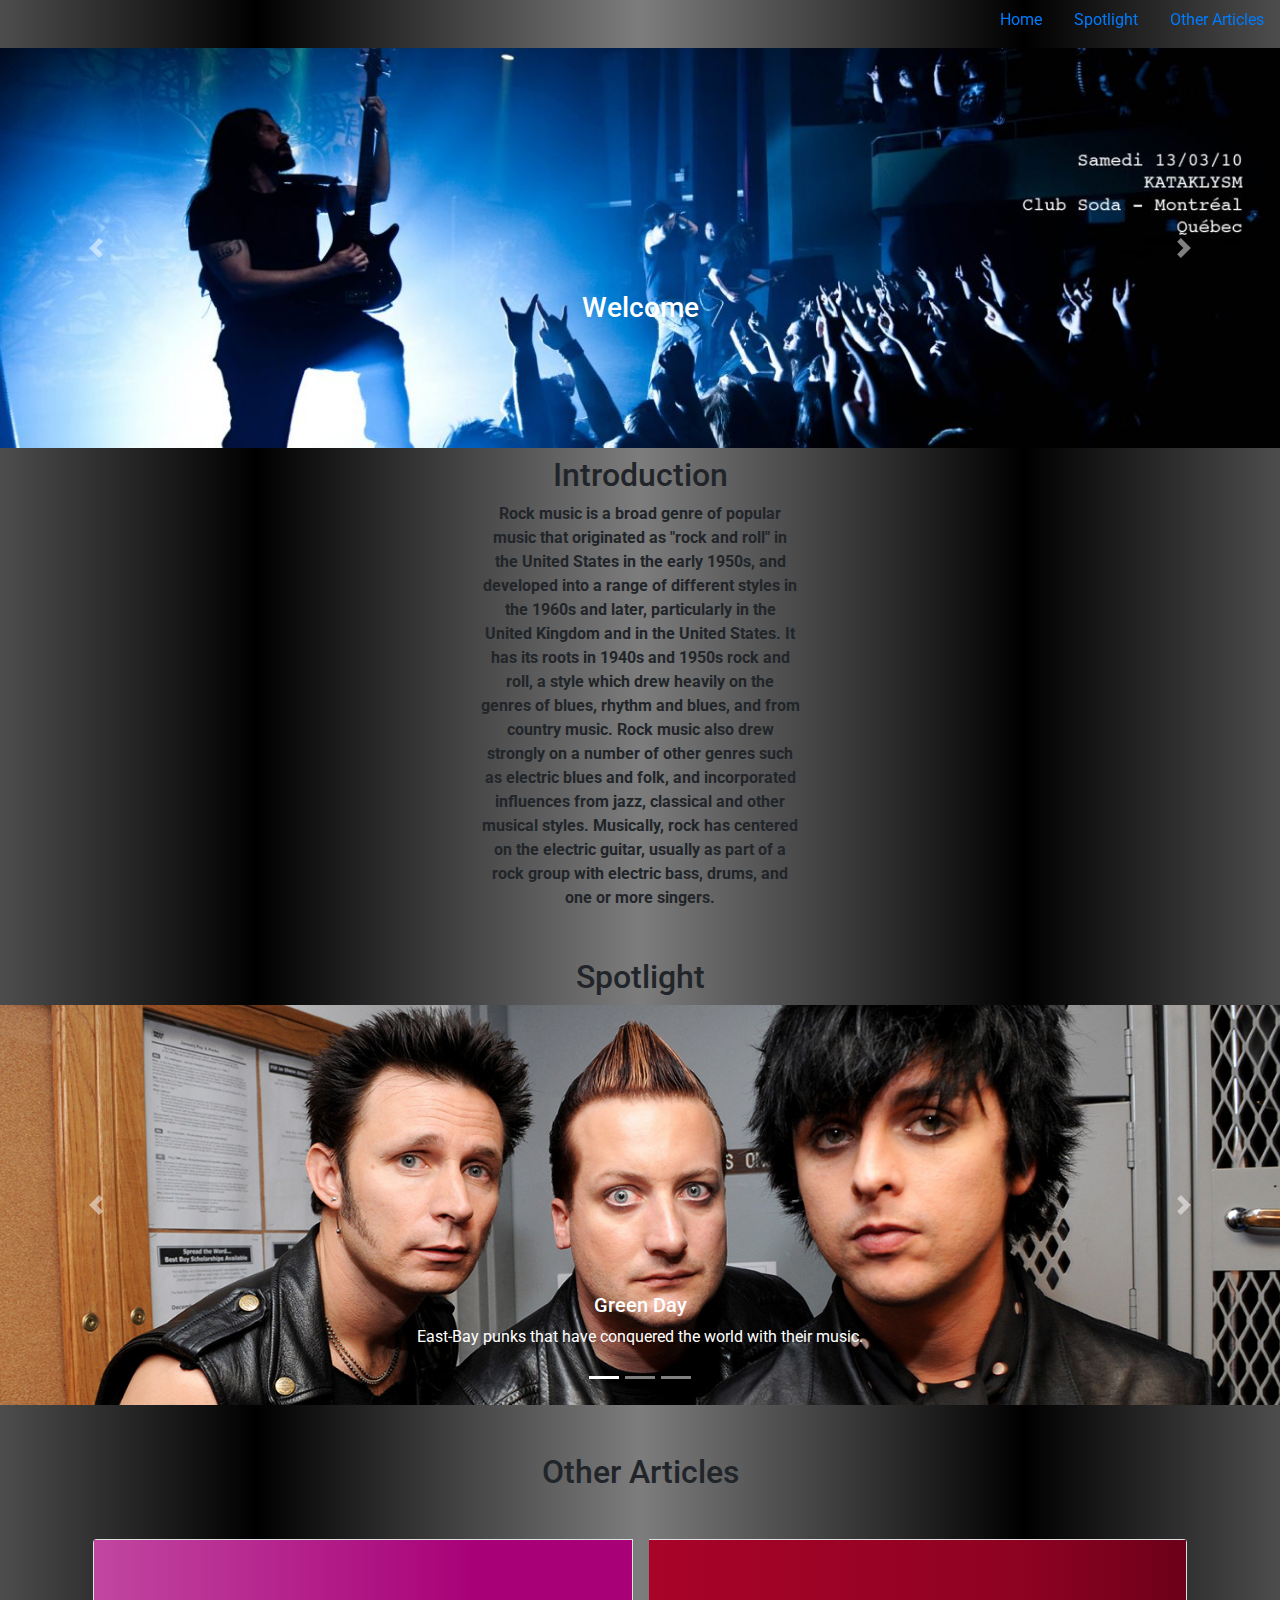
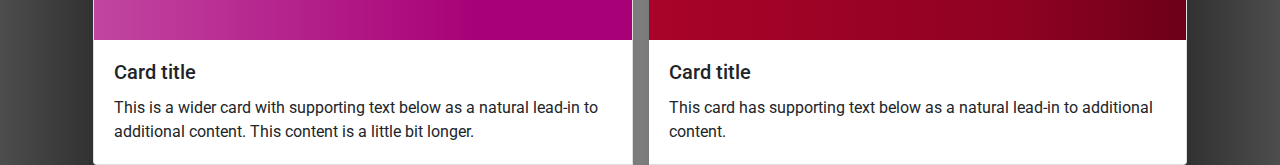
==== index.html @ 642d26ae "Add files via upload" ====
<!DOCTYPE html>
<html lang="en">

<head>
    <meta charset="UTF-8">
    <title>Document</title>
    <link rel="stylesheet" href="https://stackpath.bootstrapcdn.com/bootstrap/4.3.1/css/bootstrap.min.css" integrity="sha384-ggOyR0iXCbMQv3Xipma34MD+dH/1fQ784/j6cY/iJTQUOhcWr7x9JvoRxT2MZw1T" crossorigin="anonymous">
    <link rel="stylesheet" href="style.css">
</head>

<body class="body_Main">
    <nav>
        <ul class="nav justify-content-end fixed-top">
            <li class="nav-item"> <a class="nav-link active" href="#carouselExampleFade">Home</a> </li>
            <li class="nav-item"> <a class="nav-link" href="#Spotlight">Spotlight</a> </li>
            <li class="nav-item"> <a class="nav-link" href="#Other">Other Articles</a> </li>
        </ul>
    </nav>
    <div id="carouselExampleFade" class="carousel slide carousel-fade mt-5" data-ride="carousel">
        <div class="carousel-inner">
            <div class="carousel-item active pic_top1">
                <div class="carousel-caption d-none d-md-block">
                    <h3 class="h3">Welcome</h3>
                </div>
            </div>
            <div class="carousel-item pic_top2">
                <div class="carousel-caption d-none d-md-block">
                    <h3 class="h3">Welcome</h3>
                </div>
            </div>
            <div class="carousel-item pic_top3">
                <div class="carousel-caption d-none d-md-block">
                    <h3 class="h3">Welcome</h3>
                </div>
            </div>
        </div>
        <a class="carousel-control-prev" href="#carouselExampleFade" role="button" data-slide="prev"> <span class="carousel-control-prev-icon" aria-hidden="true"></span> <span class="sr-only">Previous</span> </a>
        <a class="carousel-control-next" href="#carouselExampleFade" role="button" data-slide="next"> <span class="carousel-control-next-icon" aria-hidden="true"></span> <span class="sr-only">Next</span> </a>
    </div>
    <h2 class="text-center mt-2">Introduction</h2>
    <article>
        <p class="intro">
            Rock music is a broad genre of popular music that originated as "rock and roll" in the United States in the early 1950s, and developed into a range of different styles in the 1960s and later, particularly in the United Kingdom and in the United States. It has its roots in 1940s and 1950s rock and roll, a style which drew heavily on the genres of blues, rhythm and blues, and from country music. Rock music also drew strongly on a number of other genres such as electric blues and folk, and incorporated influences from jazz, classical and other musical styles. Musically, rock has centered on the electric guitar, usually as part of a rock group with electric bass, drums, and one or more singers.
        </p>
    </article>
    <h2 id="Spotlight" class="text-center mt-5">Spotlight</h2>
    <div class="bd-example">
        <div id="carouselExampleCaptions" class="carousel slide" data-ride="carousel">
            <ol class="carousel-indicators">
                <li data-target="#carouselExampleCaptions" data-slide-to="0" class="active"></li>
                <li data-target="#carouselExampleCaptions" data-slide-to="1"></li>
                <li data-target="#carouselExampleCaptions" data-slide-to="2"></li>
            </ol>
            <div class="carousel-inner">
                <div class="carousel-item active GD_poster">
                    <div class="carousel-caption d-none d-md-block">
                        <h5><a class="text" href="GreenDay.html">Green Day</a></h5>
                        <p><a class="text" href="GreenDay.html">East-Bay punks that have conquered the world with their music.</a></p>
                    </div>
                </div>
                <div class="carousel-item bmth_poster">
                    <div class="carousel-caption d-none d-md-block">
                        <h5>Bring Me The Horizon</h5>
                        <p>British hard rock enthusiasts.</p>
                    </div>
                </div>
                <div class="carousel-item pic_spl3">
                    <div class="carousel-caption d-none d-md-block">
                        <h5>Hollywood Undead</h5>
                        <p>6 masked Californian men creating top-tier rap-rock music.</p>
                    </div>
                </div>
            </div>
            <a class="carousel-control-prev" href="#carouselExampleCaptions" role="button" data-slide="prev"> <span class="carousel-control-prev-icon" aria-hidden="true"></span> <span class="sr-only">Previous</span> </a>
            <a class="carousel-control-next" href="#carouselExampleCaptions" role="button" data-slide="next"> <span class="carousel-control-next-icon" aria-hidden="true"></span> <span class="sr-only">Next</span> </a>
        </div>
    </div>
    <h2 class="text-center mt-5">Other Articles</h2>
    <div id="Other" class="container mt-5">
        <div class="card-group">
            <div class="card mx-2">
                <div class="card_pic1"></div>
                <div class="card-body">
                    <h5 class="card-title">Card title</h5>
                    <p class="card-text">This is a wider card with supporting text below as a natural lead-in to additional content. This content is a little bit longer.</p>
                </div>
            </div>
            <div class="card mx-2">
                <div class="card_pic2"></div>
                <div class="card-body">
                    <h5 class="card-title">Card title</h5>
                    <p class="card-text">This card has supporting text below as a natural lead-in to additional content. </p>
                </div>
            </div>
        </div>
    </div>
    <script src="https://code.jquery.com/jquery-3.2.1.slim.min.js" integrity="sha384-KJ3o2DKtIkvYIK3UENzmM7KCkRr/rE9/Qpg6aAZGJwFDMVNA/GpGFF93hXpG5KkN" crossorigin="anonymous"></script>
    <script src="https://cdnjs.cloudflare.com/ajax/libs/popper.js/1.12.9/umd/popper.min.js" integrity="sha384-ApNbgh9B+Y1QKtv3Rn7W3mgPxhU9K/ScQsAP7hUibX39j7fakFPskvXusvfa0b4Q" crossorigin="anonymous"></script>
    <script src="https://maxcdn.bootstrapcdn.com/bootstrap/4.0.0/js/bootstrap.min.js" integrity="sha384-JZR6Spejh4U02d8jOt6vLEHfe/JQGiRRSQQxSfFWpi1MquVdAyjUar5+76PVCmYl" crossorigin="anonymous"></script>
</body>

</html>
---- style.css ----
@import url('https://fonts.googleapis.com/css?family=Roboto:400,700');

.intro {
    font-family: Roboto;
    width: 25%;
    margin: auto;
    text-align: center;
    font-weight: bold;
}

.text {
    color: white;
}

.text:hover {
    text-decoration: none;
    color: red;
}

.pic_spl3 {
    background: -webkit-linear-gradient(left, rgba(239, 197, 202, 1) 0%, rgba(210, 75, 90, 1) 0%, rgba(241, 142, 153, 1) 0%, rgba(186, 39, 55, 1) 100%);
    height: 400px;
}

.pic_top1 {
    background: -webkit-linear-gradient(left, rgba(239, 197, 202, 1) 0%, rgba(210, 75, 90, 1) 0%, rgba(241, 142, 153, 1) 0%, rgba(186, 39, 55, 1) 100%);
    background-image: url(img/rock1.jpg);
    background-size: cover;
    background-position: 50% 40%;
    height: 400px;
}

.pic_top2 {
    background: -webkit-linear-gradient(left, rgba(98, 125, 77, 1) 0%, rgba(31, 59, 8, 1) 100%);
    background-image: url(img/rock2.jpg);
    background-size: cover;
    background-position: 45% 60%;
    height: 400px;
}

.pic_top3 {
    background: -webkit-linear-gradient(left, rgba(179, 220, 237, 1) 0%, rgba(41, 184, 229, 1) 50%, rgba(188, 224, 238, 1) 100%);
    background-image: url(img/rock3.jpg);
    background-size: cover;
    background-position: 50% 53%;
    height: 400px;
}

.card_pic1 {
    background: -webkit-linear-gradient(left, rgba(203, 96, 179, 1) 0%, rgba(193, 70, 161, 1) 0%, rgba(168, 0, 119, 1) 72%, rgba(168, 0, 119, 1) 100%);
    height: 100px;
}

.card_pic2 {
    background: -webkit-linear-gradient(left, rgba(169, 3, 41, 1) 0%, rgba(143, 2, 34, 1) 68%, rgba(109, 0, 25, 1) 100%);
    height: 100px;
}

.card_pic3 {
    background: -webkit-linear-gradient(left, rgba(147, 206, 222, 1) 0%, rgba(117, 189, 209, 1) 50%, rgba(73, 165, 191, 1) 100%);
    height: 100px;
}

.body_Main {
    background: -webkit-linear-gradient(left, rgba(77, 77, 77, 1) 0%, rgba(0, 0, 0, 1) 20%, rgba(125, 125, 125, 1) 50%, rgba(0, 0, 0, 1) 80%, rgba(77, 77, 77, 1) 100%);
}

.body_GD {
    background: -webkit-linear-gradient(left, rgba(97, 3, 3, 1) 0%, rgba(0, 0, 0, 1) 15%, rgba(0, 0, 0, 1) 50%, rgba(0, 0, 0, 1) 85%, rgba(97, 3, 3, 1) 100%);
}

.nav_Main {
    background: -webkit-linear-gradient(left, rgba(77, 77, 77, 1) 0%, rgba(0, 0, 0, 1) 20%, rgba(125, 125, 125, 1) 50%, rgba(0, 0, 0, 1) 80%, rgba(0, 0, 0, 1) 100%);
}

.nav_GD {
    background: -webkit-linear-gradient(left, rgba(97, 3, 3, 1) 0%, rgba(0, 0, 0, 1) 15%, rgba(0, 0, 0, 1) 50%, rgba(0, 0, 0, 1) 100%);
}

.h3 {
    position: relative;
    top: -75px;
    left: 0px;
}

.GD_pic1 {
    background-image: url(img/green-day-poster.jpg);
    height: 140px;
    background-size: cover;
}

.GD_pic2 {
    background-image: url(img/WEB_PHOTO_GREENDAY_070813.jpg);
    height: 240px;
    background-size: cover;
}

.GD_pic3 {
    background-image: url(img/wall-graffiti.jpeg);
    background-size: cover;
    height: 180px;
}

.GD_pic4 {
    background-image: url(img/green-day-fan-performs-onstage-chicago-concert.jpg);
    background-size: cover;
    height: 180px;
}

.GD_pic5 {
    background-image: url(img/Green-Day-2-671x377.png);
    background-size: cover;
    height: 150px;
}

.GD_text {
    width: 50%;
    margin: auto;
    color: #610303;
    margin-top: 50px;
    text-align: center;
    font-family: Roboto;
    font-weight: bold;
}

.GD_article {
    margin-top: 50px;
}

.GD_Kerplunk {
    background-image: url(img/Kerplunk.jpg);
    width: 125px;
    height: 125px;
    background-size: cover;
    margin: auto;
    margin-top: 20px;
}

.GD_Dookie {
    background-image: url(img/Dookie-poster.jpg);
    width: 125px;
    height: 125px;
    background-size: cover;
    margin: auto;
    margin-top: 20px;
}

.GD_Insomniac {
    background-image: url(img/Insomniac.jpg);
    width: 125px;
    height: 125px;
    background-size: cover;
    margin: auto;
    margin-top: 20px;
}

.GD_Nimrod {
    background-image: url(img/Nimrod.jpg);
    width: 125px;
    height: 125px;
    background-size: cover;
    margin: auto;
    margin-top: 20px;
}

.GD_Warning {
    background-image: url(img/Warning.jpg);
    width: 125px;
    height: 125px;
    background-size: cover;
    margin: auto;
    margin-top: 20px;
}

.GD_American_Idiot {
    background-image: url(img/american-idiot-poster.png);
    width: 125px;
    height: 125px;
    background-size: cover;
    margin: auto;
    margin-top: 20px;
}

.GD_21st_Cent_Break {
    background-image: url(img/21stCenturyBreakdown.jpg);
    width: 125px;
    height: 125px;
    background-size: cover;
    margin: auto;
    margin-top: 20px;
}

.GD_Uno_Dos_Tre {
    background-image: url(img/UnoDosTre.jpg);
    width: 125px;
    height: 125px;
    background-size: cover;
    margin: auto;
    margin-top: 20px;
}

.GD_Revolution_Radio {
    background-image: url(img/RevolutionRadio.jpg);
    width: 125px;
    height: 125px;
    background-size: cover;
    margin: auto;
    margin-top: 20px;
}

.GD_poster {
    background-image: url(img/rs-tre-cool-f3ada6b9-bcac-4a87-b254-a16cdd8eac57.jpg);
    background-size: cover;
    background-position: 50% 33%;
    height: 400px;
}

.GD_Jesus_Video {
    position: relative;
    top: 0px;
    left: 30%;
    margin-top: 20px;
}

.bmth_poster {
    background-image: url(img/bmth.jpg);
    background-size: cover;
    background-position: 50% 33%;
    height: 400px;
}
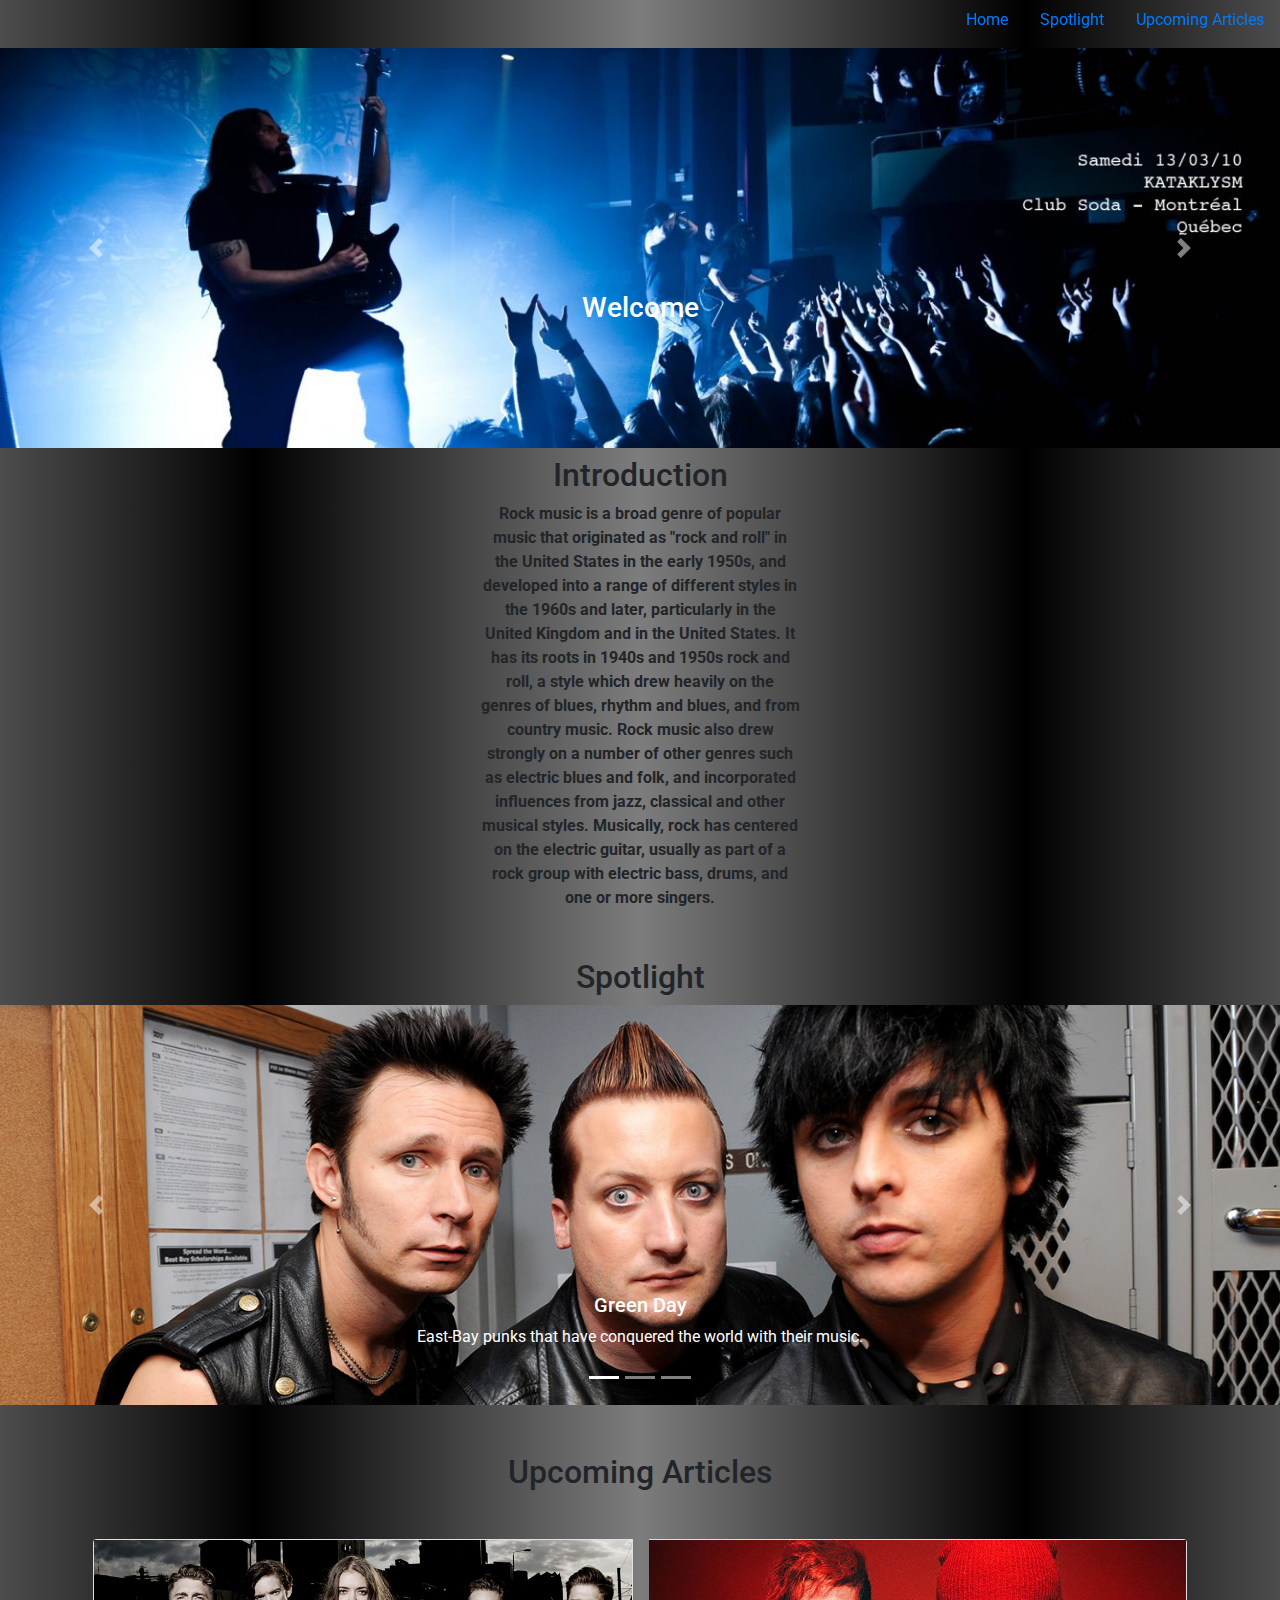
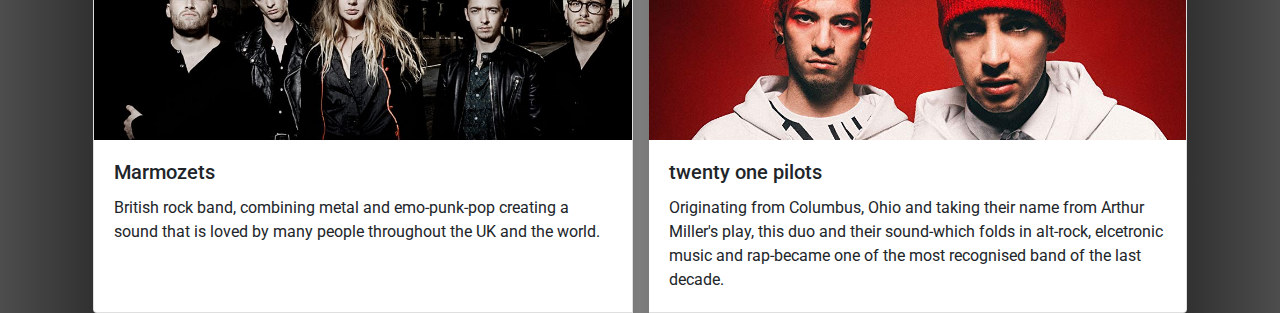
==== commit 9ce06c11: "Add files via upload" ====
--- a/index.html
+++ b/index.html
@@ -3,7 +3,7 @@
 
 <head>
     <meta charset="UTF-8">
-    <title>Document</title>
+    <title>Music</title>
     <link rel="stylesheet" href="https://stackpath.bootstrapcdn.com/bootstrap/4.3.1/css/bootstrap.min.css" integrity="sha384-ggOyR0iXCbMQv3Xipma34MD+dH/1fQ784/j6cY/iJTQUOhcWr7x9JvoRxT2MZw1T" crossorigin="anonymous">
     <link rel="stylesheet" href="style.css">
 </head>
@@ -13,7 +13,7 @@
         <ul class="nav justify-content-end fixed-top">
             <li class="nav-item"> <a class="nav-link active" href="#carouselExampleFade">Home</a> </li>
             <li class="nav-item"> <a class="nav-link" href="#Spotlight">Spotlight</a> </li>
-            <li class="nav-item"> <a class="nav-link" href="#Other">Other Articles</a> </li>
+            <li class="nav-item"> <a class="nav-link" href="#Other">Upcoming Articles</a> </li>
         </ul>
     </nav>
     <div id="carouselExampleFade" class="carousel slide carousel-fade mt-5" data-ride="carousel">
@@ -39,9 +39,7 @@
     </div>
     <h2 class="text-center mt-2">Introduction</h2>
     <article>
-        <p class="intro">
-            Rock music is a broad genre of popular music that originated as "rock and roll" in the United States in the early 1950s, and developed into a range of different styles in the 1960s and later, particularly in the United Kingdom and in the United States. It has its roots in 1940s and 1950s rock and roll, a style which drew heavily on the genres of blues, rhythm and blues, and from country music. Rock music also drew strongly on a number of other genres such as electric blues and folk, and incorporated influences from jazz, classical and other musical styles. Musically, rock has centered on the electric guitar, usually as part of a rock group with electric bass, drums, and one or more singers.
-        </p>
+        <p class="intro"> Rock music is a broad genre of popular music that originated as "rock and roll" in the United States in the early 1950s, and developed into a range of different styles in the 1960s and later, particularly in the United Kingdom and in the United States. It has its roots in 1940s and 1950s rock and roll, a style which drew heavily on the genres of blues, rhythm and blues, and from country music. Rock music also drew strongly on a number of other genres such as electric blues and folk, and incorporated influences from jazz, classical and other musical styles. Musically, rock has centered on the electric guitar, usually as part of a rock group with electric bass, drums, and one or more singers. </p>
     </article>
     <h2 id="Spotlight" class="text-center mt-5">Spotlight</h2>
     <div class="bd-example">
@@ -60,14 +58,14 @@
                 </div>
                 <div class="carousel-item bmth_poster">
                     <div class="carousel-caption d-none d-md-block">
-                        <h5>Bring Me The Horizon</h5>
-                        <p>British hard rock enthusiasts.</p>
+                        <h5><a class="text" href="BMTH.html">Bring Me The Horizon </a></h5>
+                        <p><a class="text" href="BMTH.html">British hard rock enthusiasts.</a></p>
                     </div>
                 </div>
-                <div class="carousel-item pic_spl3">
+                <div class="carousel-item HU_poster">
                     <div class="carousel-caption d-none d-md-block">
-                        <h5>Hollywood Undead</h5>
-                        <p>6 masked Californian men creating top-tier rap-rock music.</p>
+                        <h5><a class="text" href="HU.html">Hollywood Undead </a></h5>
+                        <p> <a class="text" href="HU.html">6 masked Californian men creating top-tier rap-rock music. </a></p>
                     </div>
                 </div>
             </div>
@@ -75,21 +73,21 @@
             <a class="carousel-control-next" href="#carouselExampleCaptions" role="button" data-slide="next"> <span class="carousel-control-next-icon" aria-hidden="true"></span> <span class="sr-only">Next</span> </a>
         </div>
     </div>
-    <h2 class="text-center mt-5">Other Articles</h2>
+    <h2 class="text-center mt-5">Upcoming Articles</h2>
     <div id="Other" class="container mt-5">
         <div class="card-group">
             <div class="card mx-2">
                 <div class="card_pic1"></div>
                 <div class="card-body">
-                    <h5 class="card-title">Card title</h5>
-                    <p class="card-text">This is a wider card with supporting text below as a natural lead-in to additional content. This content is a little bit longer.</p>
+                    <h5 class="card-title">Marmozets</h5>
+                    <p class="card-text">British rock band, combining metal and emo-punk-pop creating a sound that is loved by many people throughout the UK and the world.</p>
                 </div>
             </div>
             <div class="card mx-2">
                 <div class="card_pic2"></div>
                 <div class="card-body">
-                    <h5 class="card-title">Card title</h5>
-                    <p class="card-text">This card has supporting text below as a natural lead-in to additional content. </p>
+                    <h5 class="card-title">twenty one pilots</h5>
+                    <p class="card-text">Originating from Columbus, Ohio and taking their name from Arthur Miller's play, this duo and their sound-which folds in alt-rock, elcetronic music and rap-became one of the most recognised band of the last decade.</p>
                 </div>
             </div>
         </div>
--- a/style.css
+++ b/style.css
@@ -17,8 +17,10 @@
     color: red;
 }
 
-.pic_spl3 {
-    background: -webkit-linear-gradient(left, rgba(239, 197, 202, 1) 0%, rgba(210, 75, 90, 1) 0%, rgba(241, 142, 153, 1) 0%, rgba(186, 39, 55, 1) 100%);
+.HU_poster {
+    background-image: url(img/HollywoodUndead.jpg);
+    background-size: cover;
+    background-position: 50% 15%;
     height: 400px;
 }
 
@@ -47,13 +49,17 @@
 }
 
 .card_pic1 {
-    background: -webkit-linear-gradient(left, rgba(203, 96, 179, 1) 0%, rgba(193, 70, 161, 1) 0%, rgba(168, 0, 119, 1) 72%, rgba(168, 0, 119, 1) 100%);
-    height: 100px;
+    background-image: url(img/marmozets.jpg);
+    background-size: cover;
+    background-position: 50% 95%;
+    height: 200px;
 }
 
 .card_pic2 {
-    background: -webkit-linear-gradient(left, rgba(169, 3, 41, 1) 0%, rgba(143, 2, 34, 1) 68%, rgba(109, 0, 25, 1) 100%);
-    height: 100px;
+    background-image: url(img/twentyone.jpg);
+    background-size: cover;
+
+    height: 200px;
 }
 
 .card_pic3 {
@@ -123,6 +129,28 @@
     font-weight: bold;
 }
 
+.GD_text_cont {
+    width: 35%;
+    margin: auto;
+    color: #610303;
+    margin-top: 50px;
+    text-align: center;
+    font-family: Roboto;
+    font-weight: bold;
+}
+
+.guns {
+    position: relative;
+    left: -75px;
+    top: 100px;
+}
+
+.bangbang {
+    position: relative;
+    left: -125px;
+    top: 20px;
+}
+
 .GD_article {
     margin-top: 50px;
 }
@@ -220,6 +248,14 @@
     top: 0px;
     left: 30%;
     margin-top: 20px;
+    margin-left: 50px;
+}
+
+.GD_Vid_Cont {
+    width: 85%;
+    position: relative;
+    left: -370px;
+    top: 0px;
 }
 
 .bmth_poster {
@@ -228,3 +264,133 @@
     background-position: 50% 33%;
     height: 400px;
 }
+
+.body_bmth {
+    background: -webkit-linear-gradient(left, rgba(10, 138, 121, 1) 0%, rgba(0, 0, 0, 1) 15%, rgba(0, 0, 0, 1) 50%, rgba(0, 0, 0, 1) 85%, rgba(10, 138, 121, 1) 100%);
+}
+
+.nav_bmth {
+    background: -webkit-linear-gradient(left, rgba(10, 138, 121, 1) 0%, rgba(0, 0, 0, 1) 15%, rgba(0, 0, 0, 1) 50%, rgba(0, 0, 0, 1) 100%);
+}
+
+.bmth_text {
+    color: white;
+    font-family: Roboto;
+}
+
+.bmth_pic1 {
+    background-color: aqua;
+    background-image: url(img/bmth1.jpg);
+    background-size: cover;
+    height: 150px;
+}
+
+.bmth_pic2 {
+    background-color: blueviolet;
+    background-image: url(img/bmth2.jpg);
+    background-size: cover;
+    height: 150px;
+}
+
+.bmth_pic3 {
+    background-color: darkred;
+    background-image: url(img/bmth_caro2.jpg);
+    background-size: cover;
+    height: 150px;
+}
+
+.bmth_art {
+    width: 50%;
+    margin: auto;
+    margin-top: 40px;
+    text-align: center;
+}
+
+.bmth_art_text {
+    width: 50%;
+}
+
+.HU_art {
+    width: 50%;
+    margin: auto;
+    margin-top: 40px;
+    text-align: center;
+}
+
+.body_HU {
+    background: -webkit-linear-gradient(left, rgba(0, 16, 68, 1) 0%, rgba(0, 0, 0, 1) 25%, rgba(0, 0, 0, 1) 50%, rgba(0, 0, 0, 1) 75%, rgba(1, 4, 66, 1) 100%);
+}
+
+.nav_HU {
+    background: -webkit-linear-gradient(left, rgba(0, 16, 68, 1) 0%, rgba(0, 0, 0, 1) 25%, rgba(0, 0, 0, 1) 50%, rgba(0, 0, 0, 1) 100%);
+}
+
+.HU_text {
+    color: darkgray;
+    font-family: Roboto;
+}
+
+.HU_pic1 {
+    background-color: aquamarine;
+    background-image: url(img/hollywood1.jpg);
+    background-size: cover;
+    background-position: 50% 50%;
+    height: 400px;
+}
+
+.HU_pic2 {
+    background-color: darkgoldenrod;
+    background-image: url(img/hollywood2.jpg);
+    background-size: cover;
+    background-position: 50% 60%;
+    height: 400px;
+}
+
+.HU_pic3 {
+    background-color: deeppink;
+    background-image: url(img/hollywood3.jpg);
+    background-size: cover;
+    background-position: 50% 50%;
+    height: 400px;
+}
+
+.bmth_Count {
+    background-image: url(img/count_bmth.jpg);
+    width: 125px;
+    height: 125px;
+    background-size: cover;
+    margin-top: 20px;
+}
+
+.bmth_Suicide {
+    background-image: url(img/suicide.jpg);
+    width: 125px;
+    height: 125px;
+    background-size: cover;
+    margin-top: 20px;
+}
+
+.bmth_There {
+    background-image: url(img/There.jpg);
+    width: 125px;
+    height: 125px;
+    background-size: cover;
+    margin-top: 10px;
+    margin-left: 100px;
+}
+
+.bmth_Sempiternal {
+    background-image: url(img/Sempiternal.png);
+    width: 125px;
+    height: 125px;
+    background-size: cover;
+    margin-top: 65px;
+}
+
+.bmth_That {
+    background-image: url(img/thats.png);
+    width: 125px;
+    height: 125px;
+    background-size: cover;
+    margin-top: 50px;
+}
